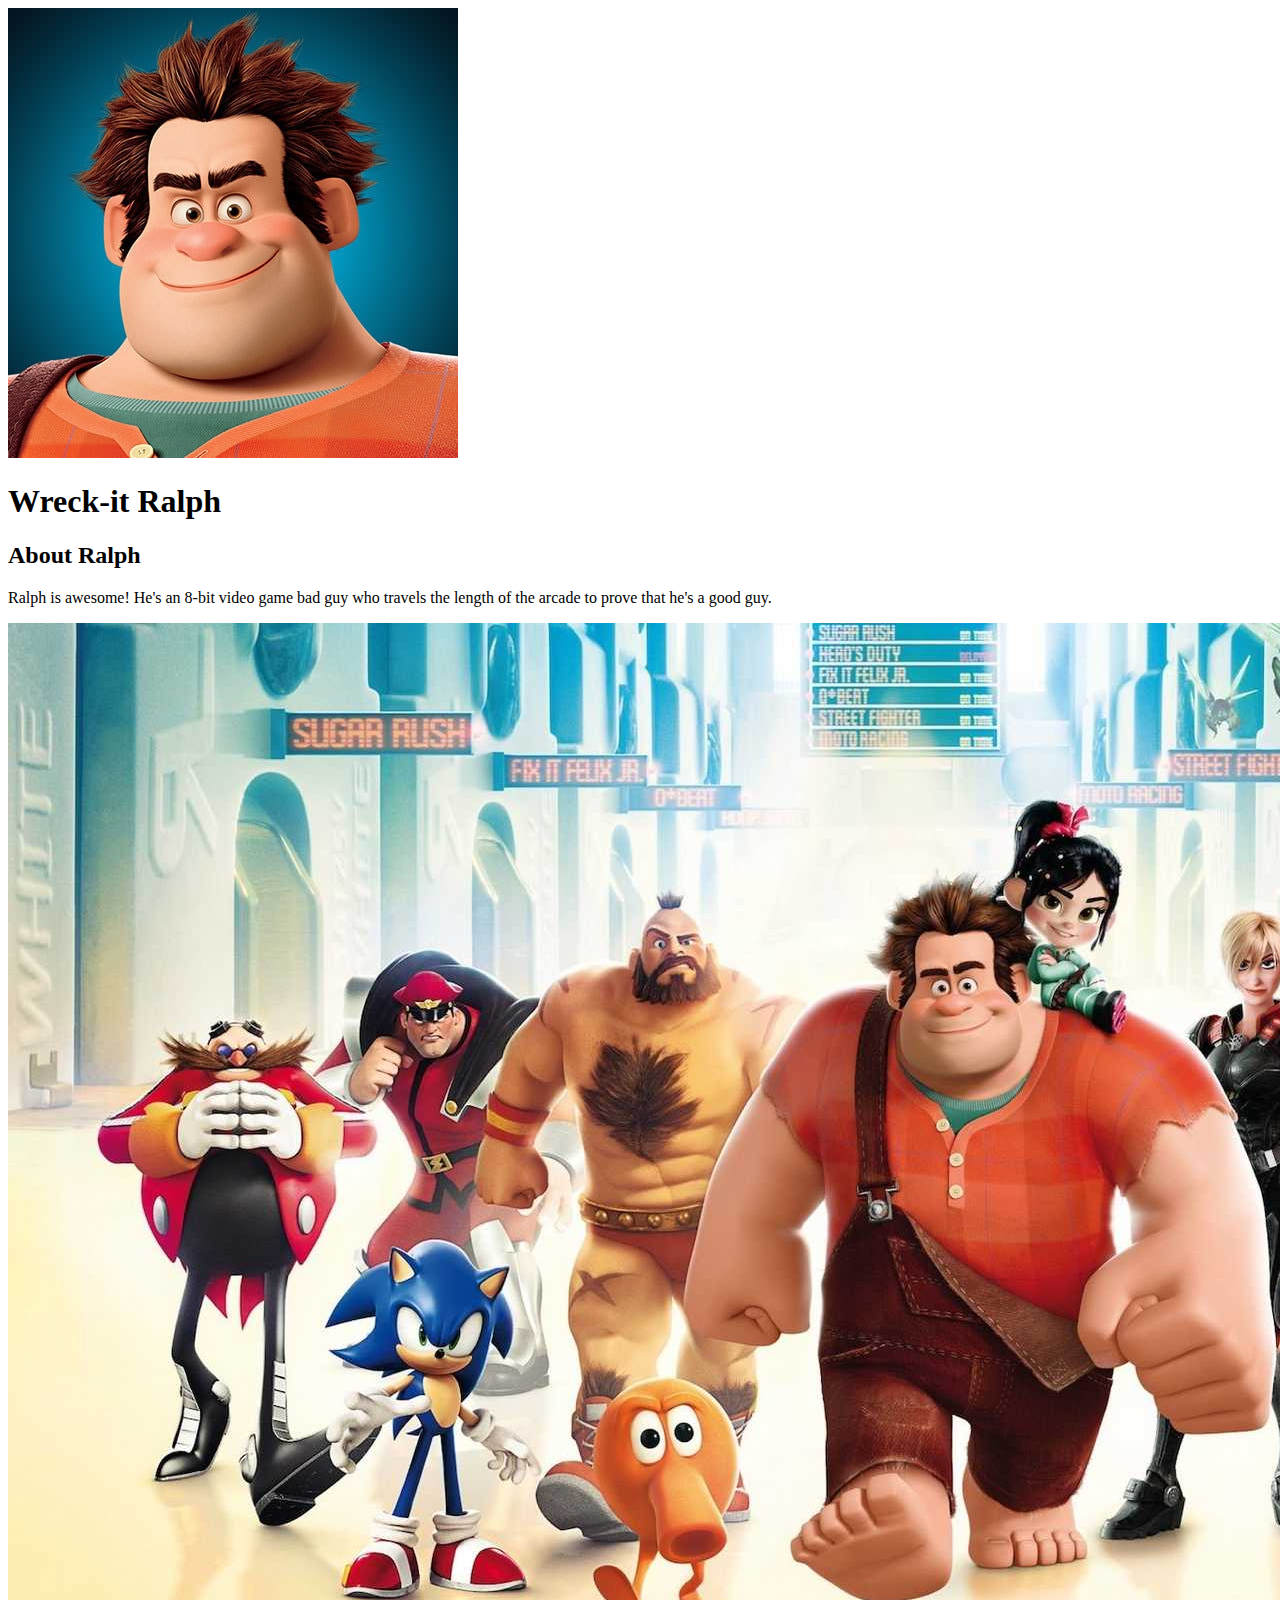
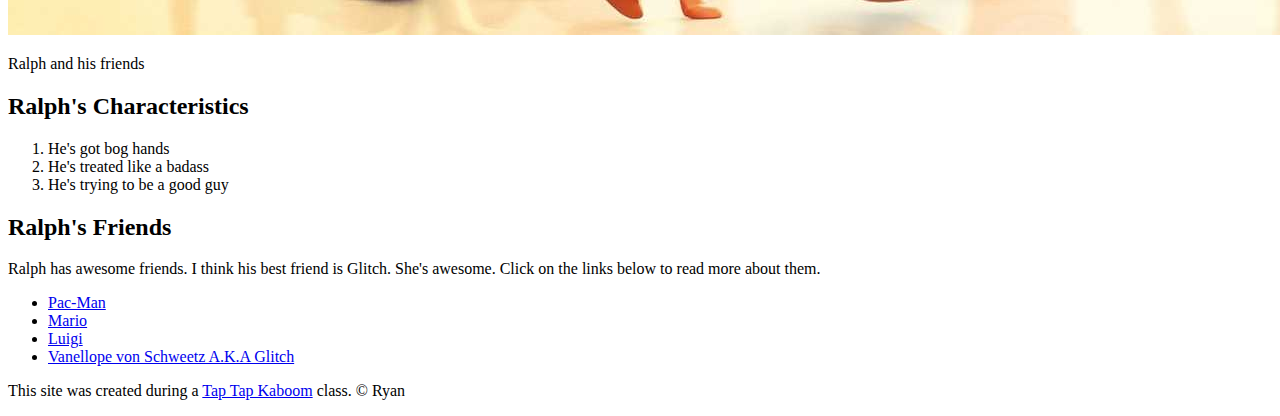
==== index.html @ 6d0b5b85 "Began the Wreck-it Ralph project" ====
<!DOCTYPE html>
<html>
<head>
	<title>Wreck-it Ralph</title>
	<link rel="icon" href="img/ralph-avatar.jpeg">
</head>
<body>
	<!-- header element -->
	<header>
		<img src="img/ralph-avatar.jpeg">
		<h1>Wreck-it Ralph</h1>
	</header>

	<!-- main element -->
	<main>
		<h2>About Ralph</h2>
		<p>Ralph is awesome! He's an 8-bit video game bad guy who travels the length of the arcade to prove that he's a good guy.</p>
		<img src="img/ralph-big.jpeg">
		<p>Ralph and his friends</p>
		<h2>Ralph's Characteristics</h2>
		<ol>
			<li>He's got bog hands</li>
			<li>He's treated like a badass</li>
			<li>He's trying to be a good guy</li>
		</ol>
		<h2>Ralph's Friends</h2>
		<p>Ralph has awesome friends. I think his best friend is Glitch. She's awesome. Click on the links below to read more about them.</p>
		<ul>
			<li><a target="_blank" href="https://en.wikipedia.org/wiki/Pac-Man">Pac-Man</a></li>
			<li><a target="_blank" href="https://en.wikipedia.org/wiki/Mario">Mario</a></li>
			<li><a target="_blank" href="https://en.wikipedia.org/wiki/Luigi">Luigi</a></li>
			<li><a target="_blank" href="https://disney.fandom.com/wiki/Vanellope_von_Schweetz">Vanellope von Schweetz A.K.A Glitch</a></li>
		</ul>
	</main>

	<!-- footer element -->
	<footer>
		<p>This site was created during a <a target="_blank" href="https://taptapkaboom.com">Tap Tap Kaboom</a> class. &copy; Ryan</p>
	</footer>

</body>
</html>
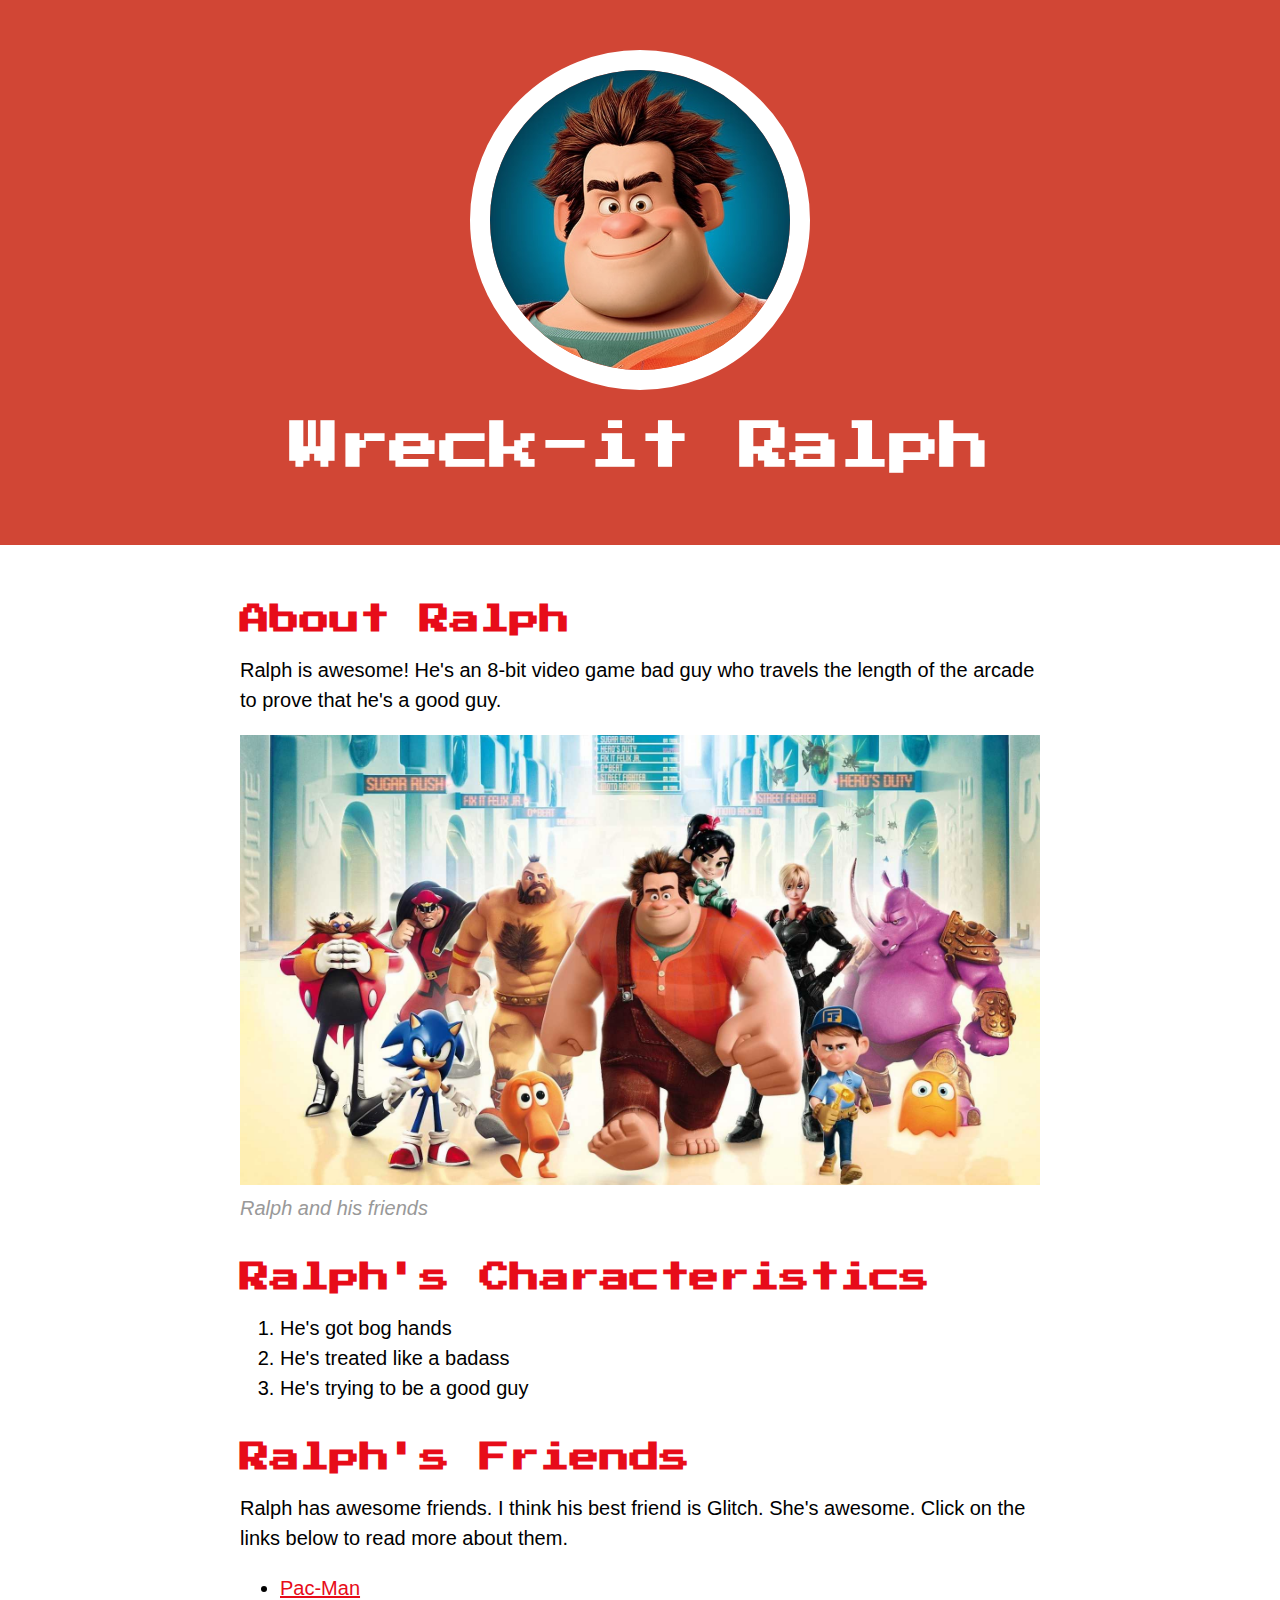
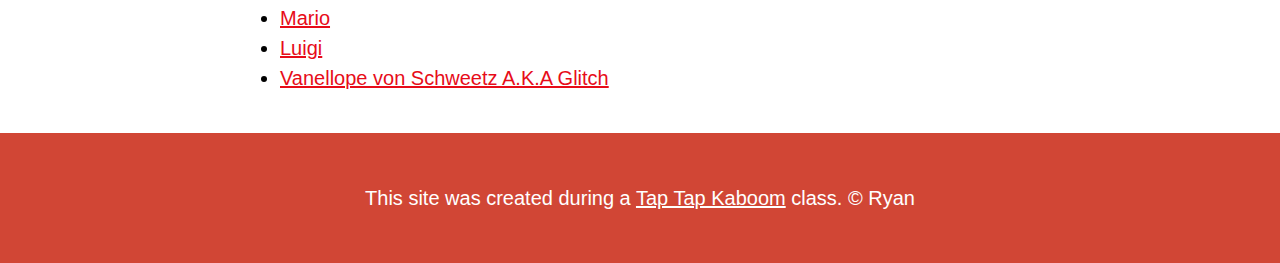
==== commit 9e449dfc: "Wrote CSS and changed some HTLM" ====
--- a/index.html
+++ b/index.html
@@ -3,6 +3,8 @@
 <head>
 	<title>Wreck-it Ralph</title>
 	<link rel="icon" href="img/ralph-avatar.jpeg">
+	<link href="https://fonts.googleapis.com/css2?family=Press+Start+2P&display=swap" rel="stylesheet">
+	<link rel="stylesheet" type="text/css" href="hero.css">
 </head>
 <body>
 	<!-- header element -->
@@ -16,7 +18,7 @@
 		<h2>About Ralph</h2>
 		<p>Ralph is awesome! He's an 8-bit video game bad guy who travels the length of the arcade to prove that he's a good guy.</p>
 		<img src="img/ralph-big.jpeg">
-		<p>Ralph and his friends</p>
+		<p class="caption">Ralph and his friends</p>
 		<h2>Ralph's Characteristics</h2>
 		<ol>
 			<li>He's got bog hands</li>
--- a/hero.css
+++ b/hero.css
@@ -0,0 +1,81 @@
+body{
+	margin: 0;
+	font-family: Helvetica, Arial, sans-serif;
+	font-size: 20px;
+	line-height: 30px;
+}
+
+header{
+	background-color: #d14635;
+	text-align: center;
+	padding-top: 50px;
+	padding-bottom: 50px;
+
+}
+
+h1, h2{
+	font-family: 'Press Start 2P', cursive;
+}
+
+header h1{
+	color: white;
+	font-size: 50px;
+}
+
+header img{
+	border-radius: 170px;
+	width: 300px;
+	border: 20px solid white;
+}
+
+main{
+	max-width: 800px;
+	margin: 0 auto;
+	padding: 20px;
+}
+
+main img{
+	max-width: 100%;
+}
+
+h2{
+	font-size: 30px;
+	color: #e70c19;
+	margin: 40px 0 10px;
+}
+
+a{
+	color: #e70c19;
+}
+
+a:hover{
+	color: white;
+	background-color: #483a94;
+}
+
+footer{
+	background-color: #d14635;
+	text-align: center;
+	color: white;
+	padding: 50px;
+}
+
+footer p{
+	margin: 0;
+}
+
+footer a{
+	color: white;
+}
+
+footer a:hover{
+	opacity: .5;
+	background-color: transparent;
+}
+
+p.caption{
+	color: #999999;
+	font-style: italic;
+	margin-top: 0;
+}
+
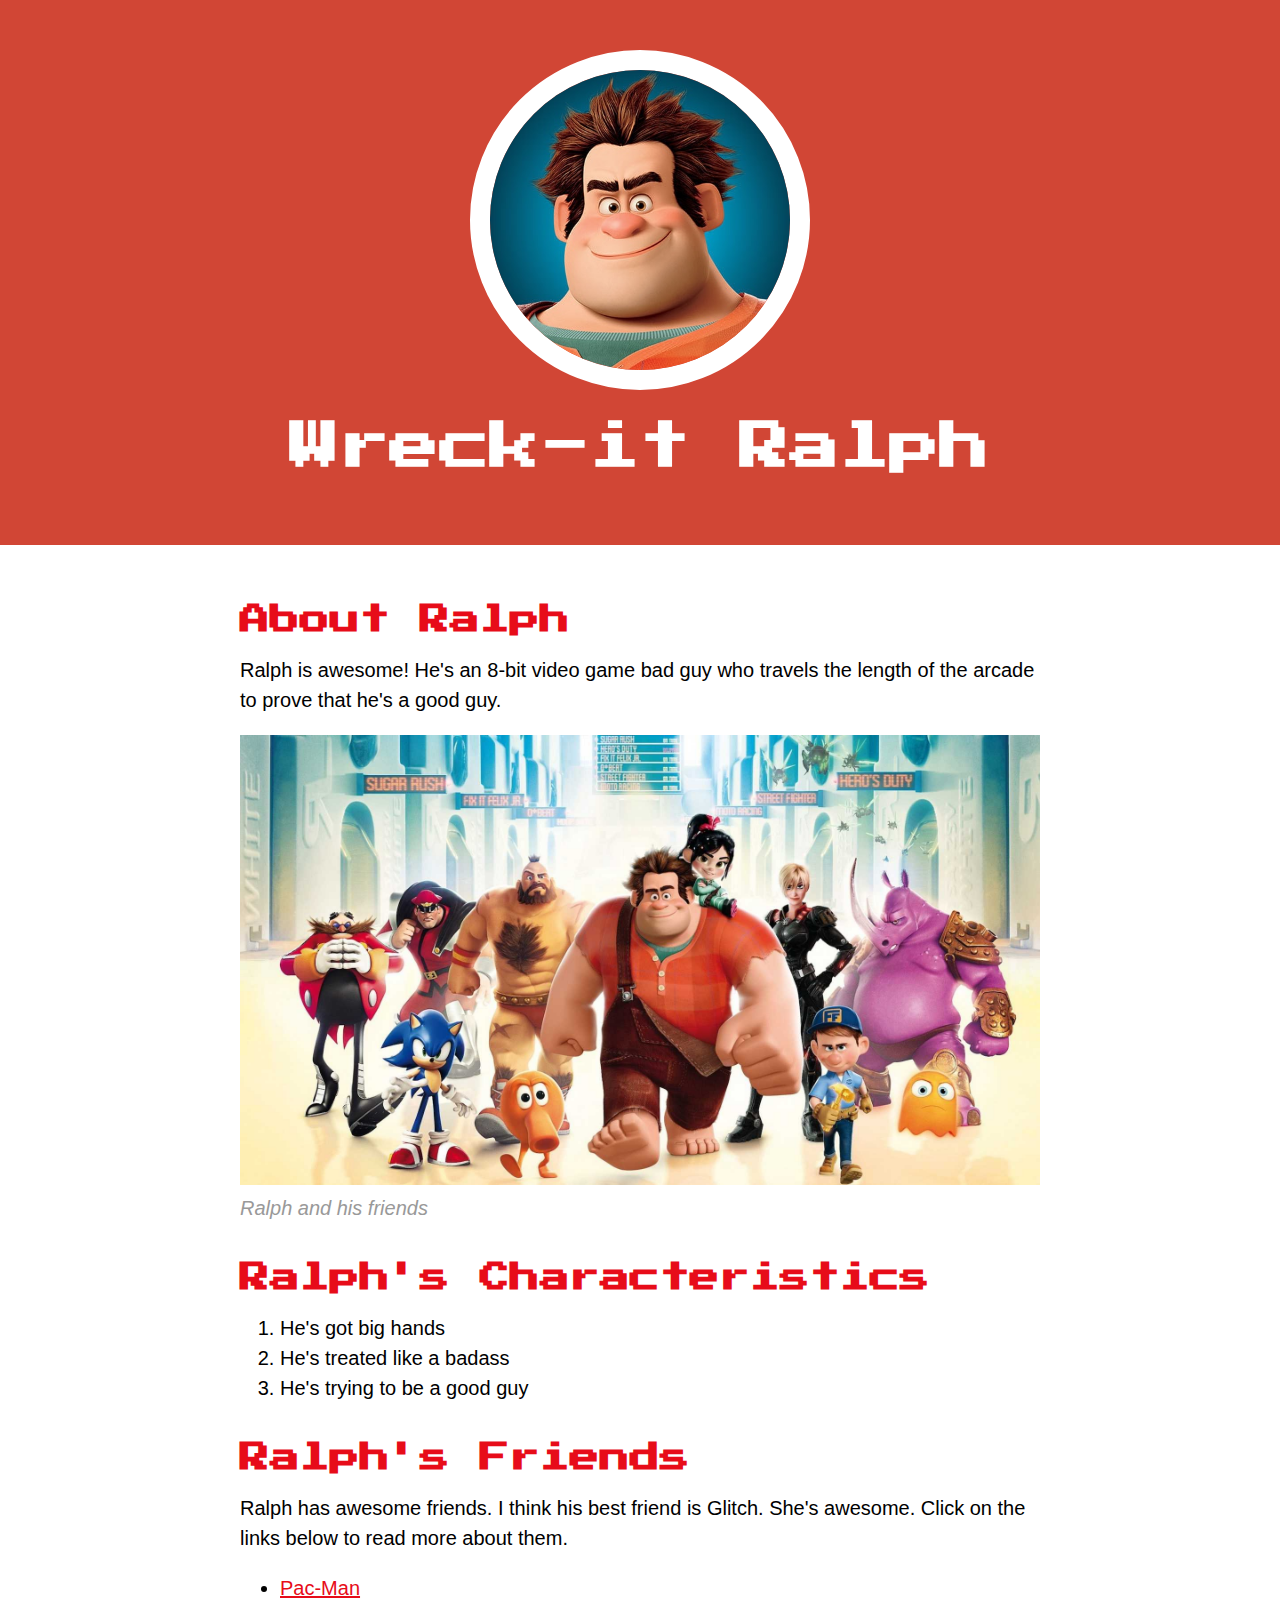
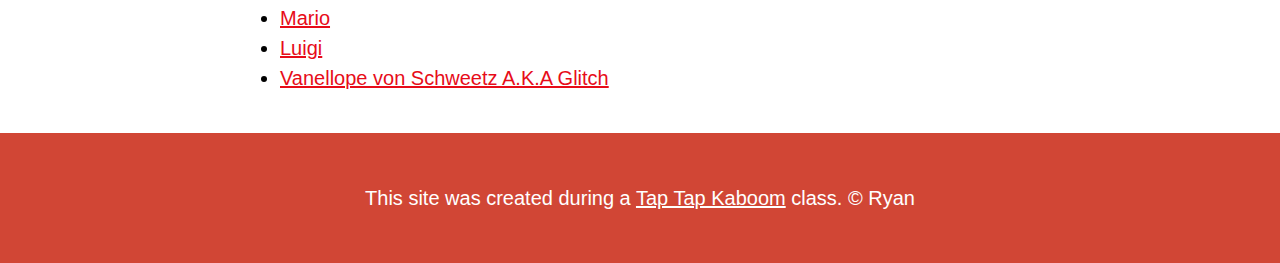
==== commit 579ccbf8: "Changed bog to big" ====
--- a/index.html
+++ b/index.html
@@ -21,7 +21,7 @@
 		<p class="caption">Ralph and his friends</p>
 		<h2>Ralph's Characteristics</h2>
 		<ol>
-			<li>He's got bog hands</li>
+			<li>He's got big hands</li>
 			<li>He's treated like a badass</li>
 			<li>He's trying to be a good guy</li>
 		</ol>
